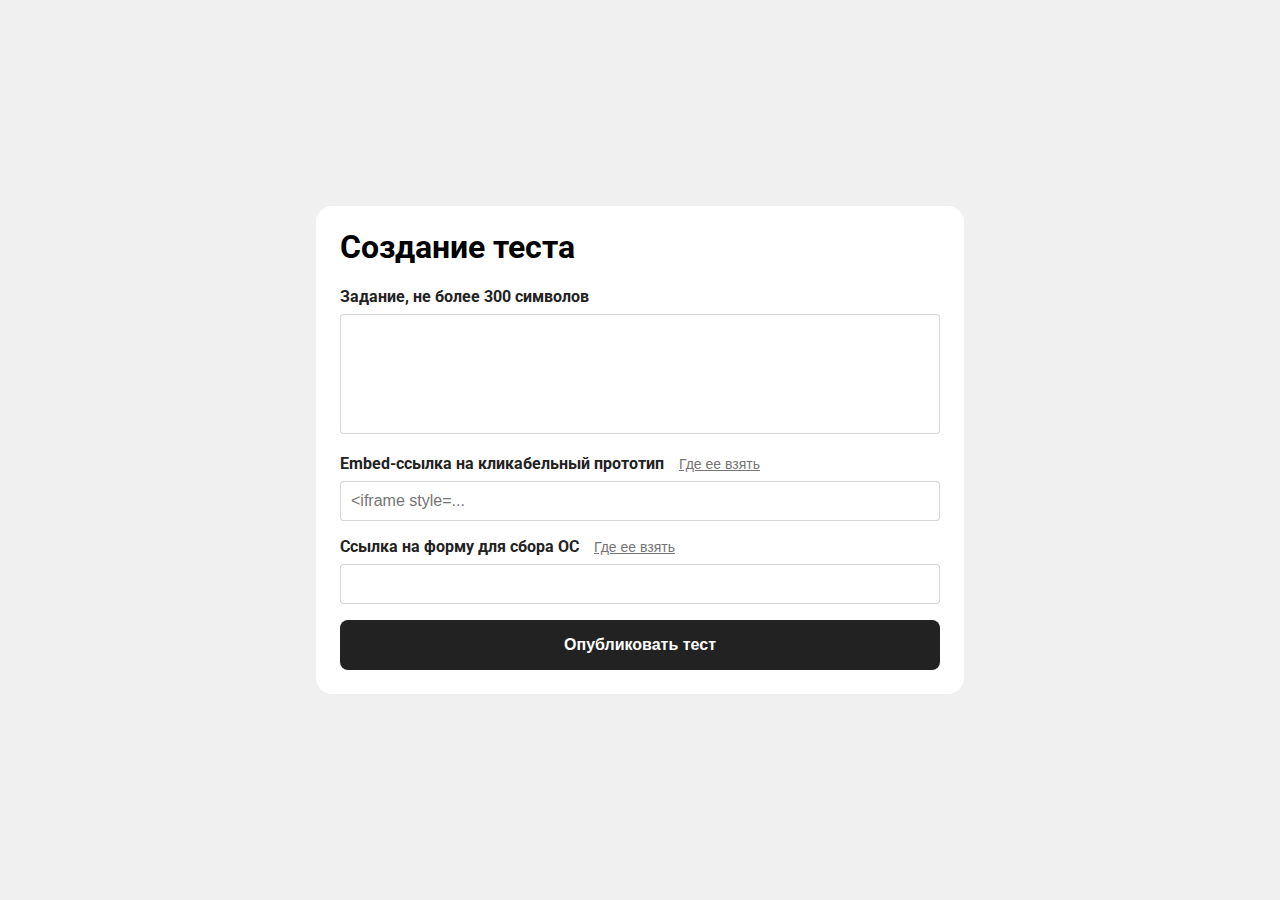
==== index.html @ 83b2f63a "Add files via upload" ====
<!DOCTYPE html>
<html lang="ru">
<head>
    <meta charset="UTF-8">
    <meta name="viewport" content="width=device-width, initial-scale=1.0">
    <title>Форма ввода</title>
    <link rel="stylesheet" href="style.css">
    <link href="https://fonts.googleapis.com/css2?family=Roboto:wght@400;700&display=swap" rel="stylesheet">
</head>
<body>
    <div class="container">
        <h1>Создание теста</h1>
        <form>
            <div class="form-group">
                <label for="text-input">Задание, не более 300 символов</label>
                <textarea id="text-input" name="text-input" maxlength="300"></textarea>
            </div>
            <div class="form-group">
                <label for="prototype-link">Embed-ссылка на кликабельный прототип
                    <button type="button" class="hint-button" onclick="showHint('prototype')">Где ее взять</button>
                </label>
                <input type="url" id="prototype-link" name="prototype-link" placeholder="<iframe style=...">
            </div>
            <div class="form-group">
                <label for="other-site-link">Ссылка на форму для сбора ОС
                    <button type="button" class="hint-button" onclick="showHint('other')">Где ее взять</button>
                </label>
                <input type="url" id="other-site-link" name="other-site-link">
            </div>
            <button type="submit">Опубликовать тест</button>
        </form>
    </div>

    <script>
        function autoResizeTextarea(textarea) {
            textarea.style.height = 'auto';
            textarea.style.height = textarea.scrollHeight + 'px';
        }

        const textarea = document.getElementById('text-input');
        textarea.addEventListener('input', () => autoResizeTextarea(textarea));
        textarea.addEventListener('focus', () => autoResizeTextarea(textarea));
        textarea.addEventListener('blur', () => autoResizeTextarea(textarea));

        // Инициализация высоты при загрузке страницы
        window.addEventListener('load', () => autoResizeTextarea(textarea));

        function showHint(type) {
            let hintMessage;
            if (type === 'prototype') {
                hintMessage = 'Вставьте сюда embed-ссылку на ваш прототип. Например: <iframe src="https://example.com" width="600" height="400"></iframe>';
            } else if (type === 'other') {
                hintMessage = 'Вставьте сюда ссылку на форму для сбора ОС. Например: https://example.com/form';
            }

            alert(hintMessage);
        }
    </script>
</body>
</html>
---- style.css ----
body {
    font-family: 'Roboto', sans-serif;
    display: flex;
    justify-content: center;
    align-items: center;
    height: 100vh;
    margin: 0;
    background-color: #f0f0f0;
}

.container {
    width: 100%;
    max-width: 600px;
    padding: 0 24px 24px 24px;
    background-color: #ffffff;
    border-radius: 16px;
}

.form-group {
    margin-bottom: 16px;
}

label {
    display: block;
    margin-bottom: 8px;
    font-weight: 700;
    color: #222;
}


.hint-button {
    background: none;
    border: none;
    color: #757575;
    text-decoration: underline;
    cursor: pointer;
    font-size: 14px;
    margin-left: 5px;
}

.hint-button:hover {
    color: #222;
}

textarea, input[type="url"] {
    width: 100%;
    padding: 10px;
    border: 1px solid rgba(0, 0, 0, 0.16);
    border-radius: 4px;
    box-sizing: border-box;
    font-size: 16px;
    color: #222;
    resize: none; /* Запрет ручного изменения размера */
}

textarea {
    min-height: 120px;
}

button[type="submit"] {
    width: 100%;
    padding: 16px;
    background-color: #222;
    color: #ffffff;
    border: none;
    border-radius: 8px;
    font-size: 16px;
    font-weight: 700;
    cursor: pointer;
}

button[type="submit"]:hover {
    background-color: #555555;
}

@media (max-width: 600px) {
    .container {
        width: 90%;
    }
}
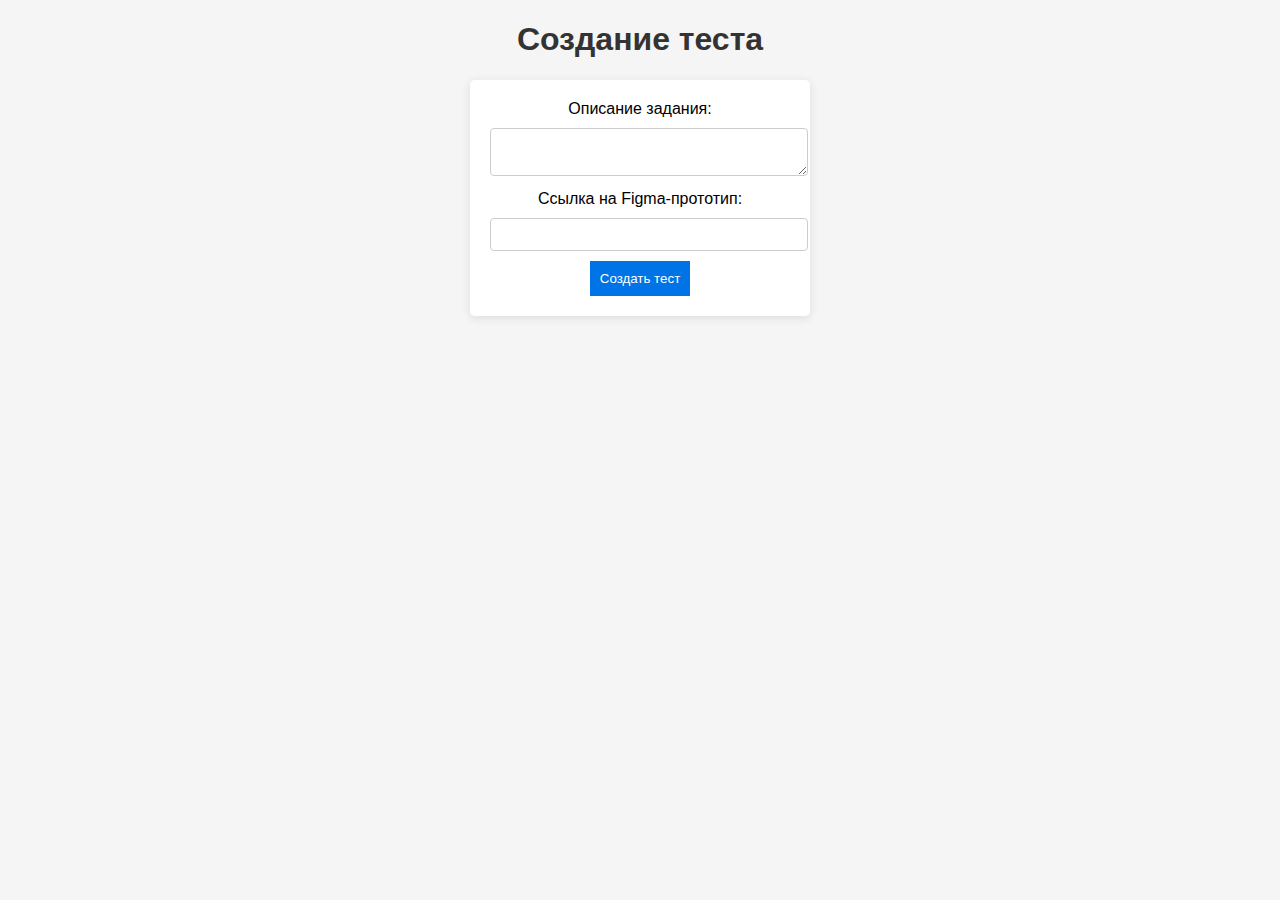
==== commit 6d35f6b2: "Add files via upload" ====
--- a/index.html
+++ b/index.html
@@ -3,58 +3,23 @@
 <head>
     <meta charset="UTF-8">
     <meta name="viewport" content="width=device-width, initial-scale=1.0">
-    <title>Форма ввода</title>
+    <title>Создать тест</title>
     <link rel="stylesheet" href="style.css">
-    <link href="https://fonts.googleapis.com/css2?family=Roboto:wght@400;700&display=swap" rel="stylesheet">
 </head>
 <body>
-    <div class="container">
-        <h1>Создание теста</h1>
-        <form>
-            <div class="form-group">
-                <label for="text-input">Задание, не более 300 символов</label>
-                <textarea id="text-input" name="text-input" maxlength="300"></textarea>
-            </div>
-            <div class="form-group">
-                <label for="prototype-link">Embed-ссылка на кликабельный прототип
-                    <button type="button" class="hint-button" onclick="showHint('prototype')">Где ее взять</button>
-                </label>
-                <input type="url" id="prototype-link" name="prototype-link" placeholder="<iframe style=...">
-            </div>
-            <div class="form-group">
-                <label for="other-site-link">Ссылка на форму для сбора ОС
-                    <button type="button" class="hint-button" onclick="showHint('other')">Где ее взять</button>
-                </label>
-                <input type="url" id="other-site-link" name="other-site-link">
-            </div>
-            <button type="submit">Опубликовать тест</button>
-        </form>
-    </div>
+    <h1>Создание теста</h1>
+    <form id="testForm">
+        <label>Описание задания:</label>
+        <textarea id="task" required></textarea>
 
-    <script>
-        function autoResizeTextarea(textarea) {
-            textarea.style.height = 'auto';
-            textarea.style.height = textarea.scrollHeight + 'px';
-        }
+        <label>Ссылка на Figma-прототип:</label>
+        <input type="url" id="figmaUrl" required>
 
-        const textarea = document.getElementById('text-input');
-        textarea.addEventListener('input', () => autoResizeTextarea(textarea));
-        textarea.addEventListener('focus', () => autoResizeTextarea(textarea));
-        textarea.addEventListener('blur', () => autoResizeTextarea(textarea));
+        <button type="submit">Создать тест</button>
+    </form>
 
-        // Инициализация высоты при загрузке страницы
-        window.addEventListener('load', () => autoResizeTextarea(textarea));
+    <div id="result"></div>
 
-        function showHint(type) {
-            let hintMessage;
-            if (type === 'prototype') {
-                hintMessage = 'Вставьте сюда embed-ссылку на ваш прототип. Например: <iframe src="https://example.com" width="600" height="400"></iframe>';
-            } else if (type === 'other') {
-                hintMessage = 'Вставьте сюда ссылку на форму для сбора ОС. Например: https://example.com/form';
-            }
-
-            alert(hintMessage);
-        }
-    </script>
+    <script src="generate_test.js"></script>
 </body>
-</html>+</html>
--- a/style.css
+++ b/style.css
@@ -1,80 +1,34 @@
 body {
-    font-family: 'Roboto', sans-serif;
-    display: flex;
-    justify-content: center;
-    align-items: center;
-    height: 100vh;
-    margin: 0;
-    background-color: #f0f0f0;
+    font-family: Arial, sans-serif;
+    background-color: #f5f5f5;
+    text-align: center;
 }
 
-.container {
-    width: 100%;
-    max-width: 600px;
-    padding: 0 24px 24px 24px;
-    background-color: #ffffff;
-    border-radius: 16px;
+h1 {
+    color: #333;
 }
 
-.form-group {
-    margin-bottom: 16px;
+form {
+    width: 300px;
+    margin: 20px auto;
+    padding: 20px;
+    background: white;
+    box-shadow: 0px 2px 10px rgba(0, 0, 0, 0.1);
+    border-radius: 5px;
 }
 
-label {
-    display: block;
-    margin-bottom: 8px;
-    font-weight: 700;
-    color: #222;
+textarea, input {
+    width: 100%;
+    padding: 8px;
+    margin: 10px 0;
+    border: 1px solid #ccc;
+    border-radius: 4px;
 }
 
-
-.hint-button {
-    background: none;
+button {
+    background-color: #0073e6;
+    color: white;
     border: none;
-    color: #757575;
-    text-decoration: underline;
-    cursor: pointer;
-    font-size: 14px;
-    margin-left: 5px;
-}
-
-.hint-button:hover {
-    color: #222;
-}
-
-textarea, input[type="url"] {
-    width: 100%;
     padding: 10px;
-    border: 1px solid rgba(0, 0, 0, 0.16);
-    border-radius: 4px;
-    box-sizing: border-box;
-    font-size: 16px;
-    color: #222;
-    resize: none; /* Запрет ручного изменения размера */
-}
-
-textarea {
-    min-height: 120px;
-}
-
-button[type="submit"] {
-    width: 100%;
-    padding: 16px;
-    background-color: #222;
-    color: #ffffff;
-    border: none;
-    border-radius: 8px;
-    font-size: 16px;
-    font-weight: 700;
     cursor: pointer;
 }
-
-button[type="submit"]:hover {
-    background-color: #555555;
-}
-
-@media (max-width: 600px) {
-    .container {
-        width: 90%;
-    }
-}